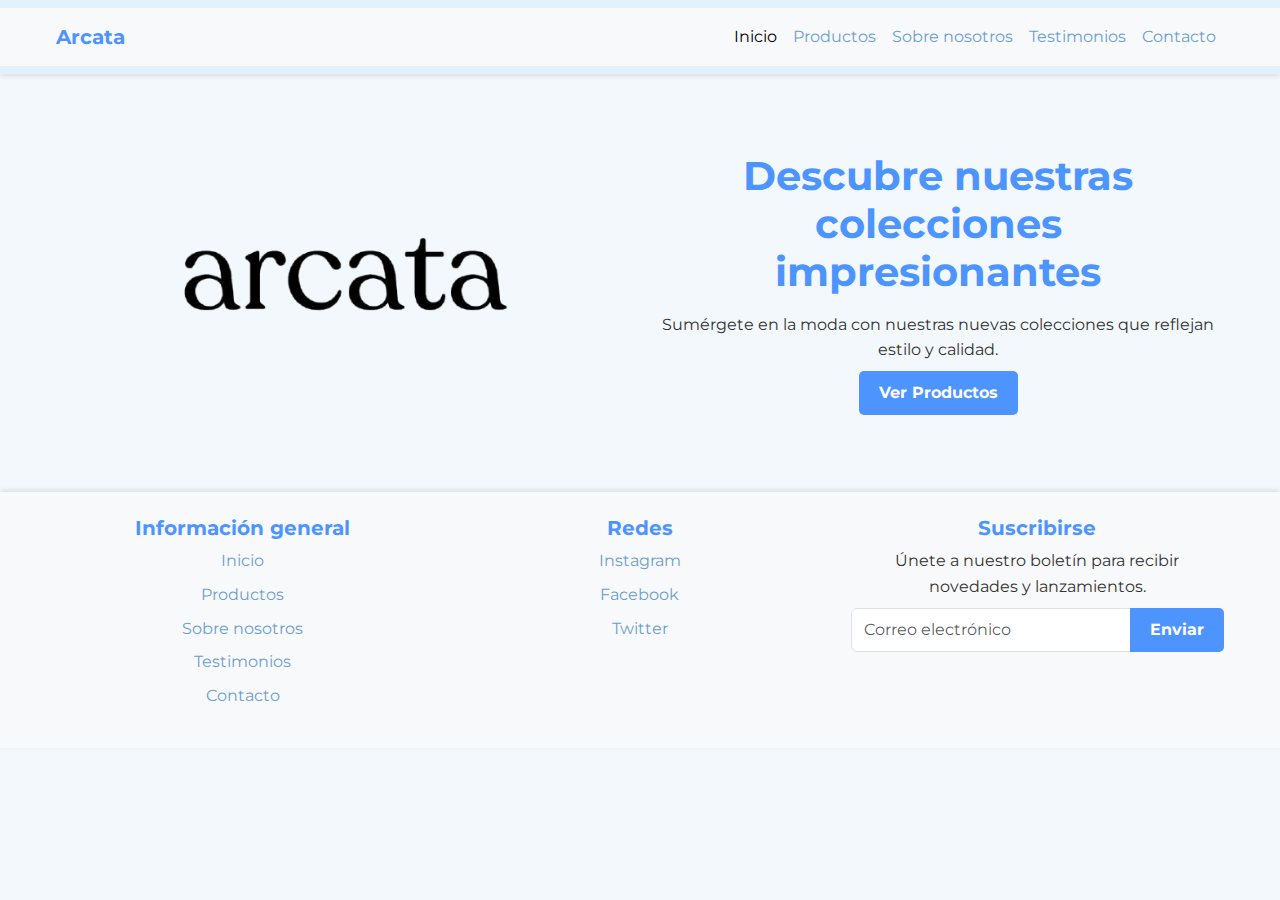
==== index.html @ 461752b9 "Primera version" ====
<!DOCTYPE html>
<html lang="es">
<head>
    <meta charset="UTF-8">
    <meta name="viewport" content="width=device-width, initial-scale=1.0">
    <title>Arcata</title>
    
    <link href="https://fonts.googleapis.com/css2?family=Montserrat:ital,wght@0,100..900;1,100..900&display=swap" rel="stylesheet">
    <link href="https://cdn.jsdelivr.net/npm/bootstrap@5.3.2/dist/css/bootstrap.min.css" rel="stylesheet">
    <link rel="stylesheet" href="./css/style.css">
</head>
<body>
    <header>
        <nav class="navbar navbar-expand-lg navbar-light bg-light">
            <div class="container">
                <a class="navbar-brand" href="#">Arcata</a>
                <button class="navbar-toggler" type="button" data-bs-toggle="collapse" data-bs-target="#navbarNav" aria-controls="navbarNav" aria-expanded="false" aria-label="Toggle navigation">
                    <span class="navbar-toggler-icon"></span>
                </button>
                <div class="collapse navbar-collapse" id="navbarNav">
                    <ul class="navbar-nav ms-auto">
                        <li class="nav-item"><a class="nav-link active" href="./index.html">Inicio</a></li>
                        <li class="nav-item"><a class="nav-link" href="./pages/productos.html">Productos</a></li>
                        <li class="nav-item"><a class="nav-link" href="./pages/sobrenosotros.html">Sobre nosotros</a></li>
                        <li class="nav-item"><a class="nav-link" href="./pages/testimonios.html">Testimonios</a></li>
                        <li class="nav-item"><a class="nav-link" href="./pages/contacto.html">Contacto</a></li>
                    </ul>
                </div>
            </div>
        </nav>
    </header>

    <main>
        <div class="container my-5">
            <div class="row align-items-center">
                <!-- Imagen del logo -->
                <div class="col-md-6 text-center mb-4 mb-md-0">
                    <img src="./img/logoLetras.png" alt="Logo de Arcata" class="img-fluid" style="max-width: 100%; height: auto;">
                </div>
                
                <!-- Texto y botón -->
                <div class="col-md-6 text-center">
                    <h1>Descubre nuestras colecciones impresionantes</h1>
                    <p>Sumérgete en la moda con nuestras nuevas colecciones que reflejan estilo y calidad.</p>
                    <a href="./pages/productos.html" class="btn btn-primary">Ver Productos</a>
                </div>
            </div>
        </div>
    </main>

    <footer class="bg-light py-4">
        <div class="container">
            <div class="row">
                <div class="col-md-4 col-sm-6">
                    <h5>Información general</h5>
                    <ul class="list-unstyled">
                        <li><a href="./index.html">Inicio</a></li>
                        <li><a href="./pages/productos.html">Productos</a></li>
                        <li><a href="./pages/sobrenosotros.html">Sobre nosotros</a></li>
                        <li><a href="./pages/testimonios.html">Testimonios</a></li>
                        <li><a href="./pages/contacto.html">Contacto</a></li>
                    </ul>
                </div>
                <div class="col-md-4 col-sm-6">
                    <h5>Redes</h5>
                    <ul class="list-unstyled">
                        <li><a href="#">Instagram</a></li>
                        <li><a href="#">Facebook</a></li>
                        <li><a href="#">Twitter</a></li>
                    </ul>
                </div>
                
                <div class="col-md-4 col-sm-6">
                    <h5>Suscribirse</h5>
                    <p>Únete a nuestro boletín para recibir novedades y lanzamientos.</p>
                    <form>
                        <div class="input-group">
                            <input type="email" class="form-control" placeholder="Correo electrónico" required>
                            <button class="btn btn-primary" type="submit">Enviar</button>
                        </div>
                    </form>
                </div>
            </div>
        </div>
    </footer>

    <!-- Bootstrap JS -->
    <script src="https://cdn.jsdelivr.net/npm/bootstrap@5.3.2/dist/js/bootstrap.bundle.min.js"></script>
</body>
</html>
---- css/style.css ----
* {
  margin: 0;
  padding: 0;
  box-sizing: border-box;
}

html {
  font-size: 16px;
  scroll-behavior: smooth;
}

body {
  font-family: "Montserrat", Arial, sans-serif;
  background-color: #f2f8fc;
  color: #333;
  line-height: 1.6;
  overflow-x: hidden;
}

img {
  max-width: 100%;
  height: auto;
  display: block;
}

a {
  text-decoration: none;
  color: inherit;
  transition: color 0.3s ease-in-out;
}
a:hover {
  color: rgb(36.2, 123.4741573034, 255);
}

ul {
  list-style: none;
}

button, input, textarea {
  font-family: inherit;
  border: none;
  outline: none;
}

.container {
  max-width: 1200px;
  margin: 0 auto;
  padding: 0 16px;
}

h1, h2, h3, h4, h5, h6 {
  font-weight: bold;
  margin-bottom: 8px;
  color: #4d94ff;
  line-height: 1.2;
}

h1 {
  font-size: 2.5rem;
}

h2 {
  font-size: 2rem;
}

h3 {
  font-size: 1.75rem;
}

h4 {
  font-size: 1.5rem;
}

h5 {
  font-size: 1.25rem;
}

h6 {
  font-size: 1rem;
}

p {
  font-size: 1rem;
  color: #333;
  margin-bottom: 8px;
}

strong {
  font-weight: bold;
  color: rgb(58.7076923077, 119.8615384615, 179.7923076923);
}

small {
  font-size: 0.875rem;
  color: #666666;
}

@media (max-width: 768px) {
  h1 {
    font-size: 2rem;
  }
  h2 {
    font-size: 1.75rem;
  }
  h3 {
    font-size: 1.5rem;
  }
}
@media (max-width: 576px) {
  h1 {
    font-size: 1.75rem;
  }
  h2 {
    font-size: 1.5rem;
  }
  h3 {
    font-size: 1.25rem;
  }
}
header {
  background-color: #e1f2fb;
  padding: 8px 0;
  box-shadow: 0 2px 5px rgba(0, 0, 0, 0.1);
  position: sticky;
  top: 0;
  width: 100%;
  z-index: 1000;
}
header .navbar-brand {
  color: #4d94ff;
  font-weight: bold;
}
header .nav-link {
  color: #6c9ecf;
  transition: color 0.3s ease-in-out;
}
header .nav-link:hover {
  color: #4d94ff;
}

footer {
  background-color: #e1f2fb;
  padding: 24px 0;
  text-align: center;
  box-shadow: 0 -2px 5px rgba(0, 0, 0, 0.1);
}
footer h2 {
  font-size: 1.5rem;
  margin-bottom: 16px;
  color: #4d94ff;
}
footer ul {
  list-style: none;
  padding: 0;
}
footer ul li {
  margin-bottom: 8px;
}
footer ul li a {
  text-decoration: none;
  color: #6c9ecf;
  transition: color 0.3s ease-in-out;
}
footer ul li a:hover {
  color: #4d94ff;
}
footer .footer-social {
  margin-top: 16px;
  display: flex;
  justify-content: center;
  gap: 16px;
}
footer .footer-social a {
  font-size: 1.5rem;
  color: #6c9ecf;
  transition: color 0.3s ease-in-out;
}
footer .footer-social a:hover {
  color: #4d94ff;
}

main {
  text-align: center;
  padding: 16px;
}
main .imagen-fondo {
  display: flex;
  justify-content: center;
  align-items: center;
  flex-direction: row;
  width: 100%;
  overflow: hidden;
}
main .imagen-fondo img {
  max-width: 100%;
  height: auto;
  display: block;
  margin: 0 auto;
}
main .contenedor-texto {
  background-color: rgba(255, 255, 255, 0.8);
  padding: 24px;
  border-radius: 5px;
  max-width: 800px;
  margin: 0 auto;
  box-shadow: 0 2px 5px rgba(0, 0, 0, 0.1);
}
main h1 {
  font-size: 2.5rem;
  color: #4d94ff;
  margin-bottom: 16px;
}
@media (max-width: 1200px) {
  main h1 {
    font-size: 2.2rem;
  }
}
@media (max-width: 768px) {
  main h1 {
    font-size: 1.8rem;
  }
}
@media (max-width: 576px) {
  main h1 {
    font-size: 1.6rem;
  }
}
main .boton-productos {
  background-color: #4d94ff;
  color: white;
  padding: 10px 20px;
  text-decoration: none;
  border-radius: 5px;
  font-weight: bold;
  text-align: center;
  display: inline-block;
  cursor: pointer;
  border: none;
  transition: background-color 0.3s ease-in-out;
}
main .boton-productos:hover {
  background-color: rgb(36.2, 123.4741573034, 255);
}

.btn {
  display: inline-block;
  padding: 8px 16px;
  font-size: 1rem;
  font-weight: bold;
  text-align: center;
  border: none;
  border-radius: 5px;
  cursor: pointer;
  transition: background-color 0.3s ease-in-out;
}

.btn-primary {
  background-color: #4d94ff;
  color: white;
  padding: 10px 20px;
  text-decoration: none;
  border-radius: 5px;
  font-weight: bold;
  text-align: center;
  display: inline-block;
  cursor: pointer;
  border: none;
  transition: background-color 0.3s ease-in-out;
}
.btn-primary:hover {
  background-color: rgb(36.2, 123.4741573034, 255);
}

.btn-secondary {
  background-color: #6c9ecf;
  color: white;
  padding: 10px 20px;
  text-decoration: none;
  border-radius: 5px;
  font-weight: bold;
  text-align: center;
  display: inline-block;
  cursor: pointer;
  border: none;
  transition: background-color 0.3s ease-in-out;
}
.btn-secondary:hover {
  background-color: rgb(69.5538461538, 132.6307692308, 194.4461538462);
}

.btn-outline {
  background-color: transparent;
  border: 2px solid #4d94ff;
  color: #4d94ff;
  transition: background-color 0.3s ease-in-out;
}
.btn-outline:hover {
  background-color: #4d94ff;
  color: white;
}

.card {
  height: 100%;
  display: flex;
  flex-direction: column;
  border-radius: 5px;
  box-shadow: 0 2px 5px rgba(0, 0, 0, 0.1);
  overflow: hidden;
  transition: transform 0.3s ease-in-out, box-shadow 0.3s ease-in-out;
}
.card:hover {
  transform: translateY(-5px);
  box-shadow: 0 4px 10px rgba(0, 0, 0, 0.15);
}

.card-img-top {
  height: 200px;
  object-fit: cover;
  width: 100%;
}

.card-body {
  flex-grow: 1;
  display: flex;
  flex-direction: column;
  justify-content: space-between;
  padding: 16px;
}

.home {
  text-align: center;
  padding: 24px;
}
.home .hero {
  display: flex;
  justify-content: center;
  align-items: center;
  flex-direction: column;
  background-color: #e1f2fb;
  padding: 24px;
  border-radius: 5px;
  box-shadow: 0 2px 5px rgba(0, 0, 0, 0.1);
}
.home .hero h1 {
  font-size: 2.5rem;
  color: #4d94ff;
  margin-bottom: 16px;
}
@media (max-width: 768px) {
  .home .hero h1 {
    font-size: 2rem;
  }
}
.home .hero p {
  font-size: 1.2rem;
  color: #333;
  margin-bottom: 16px;
}
.home .hero .btn {
  background-color: #4d94ff;
  color: white;
  padding: 10px 20px;
  text-decoration: none;
  border-radius: 5px;
  font-weight: bold;
  text-align: center;
  display: inline-block;
  cursor: pointer;
  border: none;
  transition: background-color 0.3s ease-in-out;
}
.home .hero .btn:hover {
  background-color: rgb(36.2, 123.4741573034, 255);
}

.productos {
  padding: 24px 0;
}
.productos .lista-productos {
  display: grid;
  grid-template-columns: repeat(auto-fit, minmax(250px, 1fr));
  gap: 16px;
  justify-content: center;
}
.productos .producto {
  background-color: #e1f2fb;
  padding: 16px;
  border-radius: 5px;
  box-shadow: 0 2px 5px rgba(0, 0, 0, 0.1);
  text-align: center;
  transition: transform 0.3s ease-in-out;
}
.productos .producto:hover {
  transform: translateY(-5px);
  box-shadow: 0 4px 10px rgba(0, 0, 0, 0.15);
}
.productos .producto img {
  width: 100%;
  height: 200px;
  object-fit: cover;
  border-radius: 5px;
}
.productos .producto h3 {
  font-size: 1.5rem;
  color: #4d94ff;
  margin-top: 8px;
}
.productos .producto p {
  font-size: 1rem;
  color: #333;
  margin-bottom: 8px;
}
.productos .producto .btn {
  background-color: #4d94ff;
  color: white;
  padding: 10px 20px;
  text-decoration: none;
  border-radius: 5px;
  font-weight: bold;
  text-align: center;
  display: inline-block;
  cursor: pointer;
  border: none;
  transition: background-color 0.3s ease-in-out;
}
.productos .producto .btn:hover {
  background-color: rgb(36.2, 123.4741573034, 255);
}

.testimonios {
  padding: 24px 0;
}
.testimonios h1 {
  text-align: center;
  font-size: 2.5rem;
  color: #4d94ff;
  margin-bottom: 16px;
}
@media (max-width: 768px) {
  .testimonios h1 {
    font-size: 2rem;
  }
}
.testimonios .carousel {
  max-width: 800px;
  margin: 0 auto;
  box-shadow: 0 2px 5px rgba(0, 0, 0, 0.1);
  border-radius: 5px;
  overflow: hidden;
}
.testimonios .carousel .carousel-item img {
  width: 100%;
  height: 300px;
  object-fit: cover;
  border-radius: 5px;
}

.contacto {
  padding: 24px 0;
  text-align: center;
}
.contacto h1 {
  font-size: 2.5rem;
  color: #4d94ff;
  margin-bottom: 16px;
}
@media (max-width: 768px) {
  .contacto h1 {
    font-size: 2rem;
  }
}
.contacto .formulario {
  max-width: 600px;
  margin: 0 auto;
  background-color: rgba(255, 255, 255, 0.9);
  padding: 16px;
  border-radius: 5px;
  box-shadow: 0 2px 5px rgba(0, 0, 0, 0.1);
}
.contacto .formulario label {
  font-size: 1rem;
  font-weight: bold;
  color: #333;
  display: block;
  margin-bottom: 8px;
}
.contacto .formulario input,
.contacto .formulario textarea {
  width: 100%;
  padding: 8px;
  border: 1px solid rgba(0, 0, 0, 0.1);
  border-radius: 5px;
  font-size: 1rem;
  color: #333;
  background-color: #fff;
  transition: border-color 0.3s ease-in-out;
}
.contacto .formulario input:focus,
.contacto .formulario textarea:focus {
  border-color: #4d94ff;
  outline: none;
}
.contacto .formulario textarea {
  resize: vertical;
  min-height: 120px;
}
.contacto .formulario .btn-enviar {
  margin-top: 16px;
  background-color: #4d94ff;
  color: white;
  padding: 10px 20px;
  text-decoration: none;
  border-radius: 5px;
  font-weight: bold;
  text-align: center;
  display: inline-block;
  cursor: pointer;
  border: none;
  transition: background-color 0.3s ease-in-out;
  width: 100%;
}
.contacto .formulario .btn-enviar:hover {
  background-color: rgb(36.2, 123.4741573034, 255);
}
.contacto .mensaje-confirmacion {
  margin-top: 16px;
  font-size: 1rem;
  color: rgb(58.7076923077, 119.8615384615, 179.7923076923);
  display: none;
}

.sobre-nosotros {
  text-align: center;
  padding: 24px;
}
.sobre-nosotros .contenido {
  max-width: 800px;
  margin: 0 auto;
  background-color: rgba(255, 255, 255, 0.9);
  padding: 16px;
  border-radius: 5px;
  box-shadow: 0 2px 5px rgba(0, 0, 0, 0.1);
}
.sobre-nosotros h1 {
  font-size: 2.5rem;
  color: #4d94ff;
  margin-bottom: 16px;
}
@media (max-width: 768px) {
  .sobre-nosotros h1 {
    font-size: 2rem;
  }
}
.sobre-nosotros p {
  font-size: 1.2rem;
  color: #333;
  margin-bottom: 8px;
}

/*# sourceMappingURL=style.css.map */
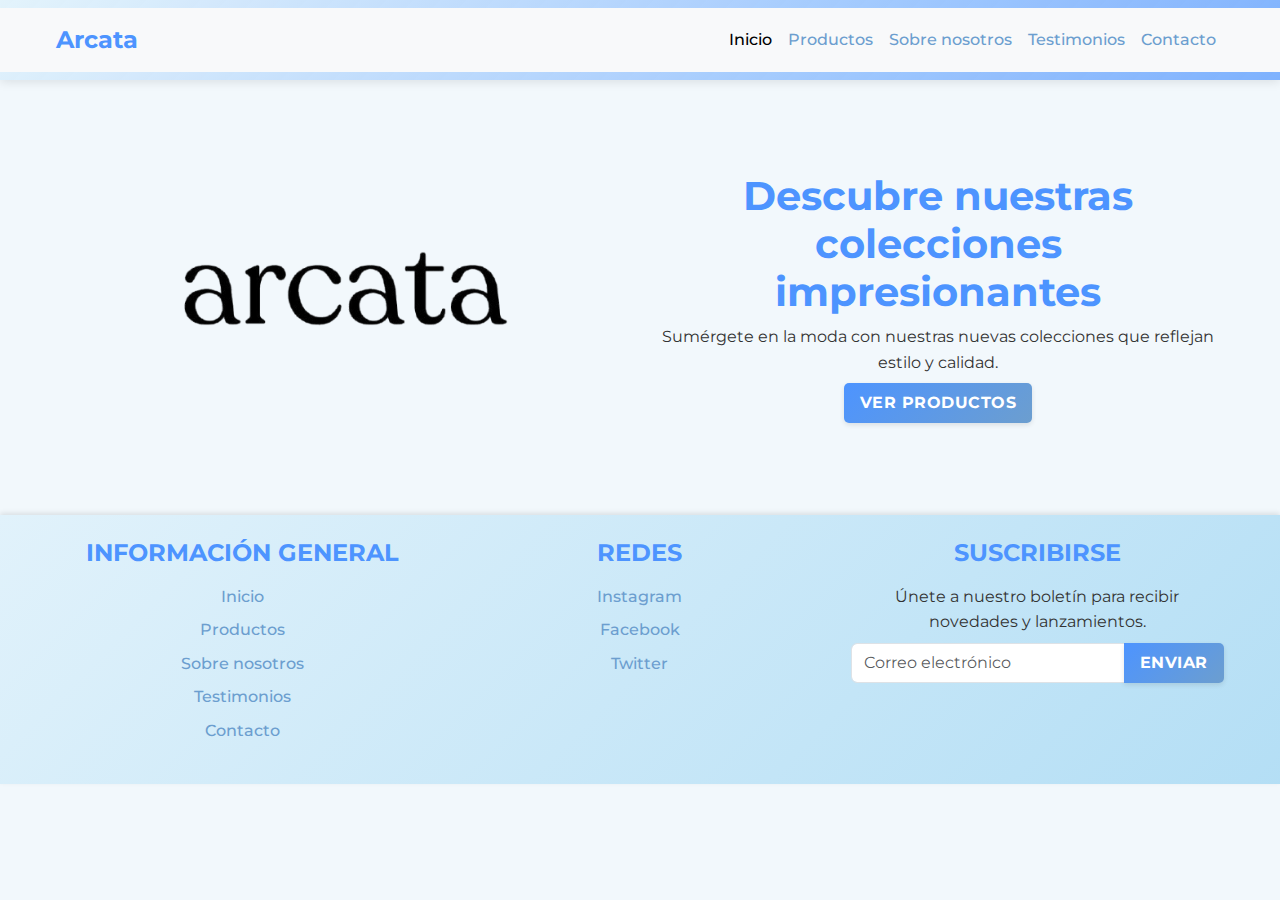
==== commit cf357de9: "Correcciones Entrega anterior" ====
--- a/index.html
+++ b/index.html
@@ -1,27 +1,32 @@
 <!DOCTYPE html>
 <html lang="es">
+
 <head>
     <meta charset="UTF-8">
     <meta name="viewport" content="width=device-width, initial-scale=1.0">
     <title>Arcata</title>
-    
-    <link href="https://fonts.googleapis.com/css2?family=Montserrat:ital,wght@0,100..900;1,100..900&display=swap" rel="stylesheet">
+
+    <link href="https://fonts.googleapis.com/css2?family=Montserrat:ital,wght@0,100..900;1,100..900&display=swap"
+        rel="stylesheet">
     <link href="https://cdn.jsdelivr.net/npm/bootstrap@5.3.2/dist/css/bootstrap.min.css" rel="stylesheet">
     <link rel="stylesheet" href="./css/style.css">
 </head>
+
 <body>
     <header>
         <nav class="navbar navbar-expand-lg navbar-light bg-light">
             <div class="container">
                 <a class="navbar-brand" href="#">Arcata</a>
-                <button class="navbar-toggler" type="button" data-bs-toggle="collapse" data-bs-target="#navbarNav" aria-controls="navbarNav" aria-expanded="false" aria-label="Toggle navigation">
+                <button class="navbar-toggler" type="button" data-bs-toggle="collapse" data-bs-target="#navbarNav"
+                    aria-controls="navbarNav" aria-expanded="false" aria-label="Toggle navigation">
                     <span class="navbar-toggler-icon"></span>
                 </button>
                 <div class="collapse navbar-collapse" id="navbarNav">
                     <ul class="navbar-nav ms-auto">
                         <li class="nav-item"><a class="nav-link active" href="./index.html">Inicio</a></li>
                         <li class="nav-item"><a class="nav-link" href="./pages/productos.html">Productos</a></li>
-                        <li class="nav-item"><a class="nav-link" href="./pages/sobrenosotros.html">Sobre nosotros</a></li>
+                        <li class="nav-item"><a class="nav-link" href="./pages/sobrenosotros.html">Sobre nosotros</a>
+                        </li>
                         <li class="nav-item"><a class="nav-link" href="./pages/testimonios.html">Testimonios</a></li>
                         <li class="nav-item"><a class="nav-link" href="./pages/contacto.html">Contacto</a></li>
                     </ul>
@@ -35,9 +40,10 @@
             <div class="row align-items-center">
                 <!-- Imagen del logo -->
                 <div class="col-md-6 text-center mb-4 mb-md-0">
-                    <img src="./img/logoLetras.png" alt="Logo de Arcata" class="img-fluid" style="max-width: 100%; height: auto;">
+                    <img src="./img/logoLetras.png" alt="Logo de Arcata" class="img-fluid"
+                        style="max-width: 100%; height: auto;">
                 </div>
-                
+
                 <!-- Texto y botón -->
                 <div class="col-md-6 text-center">
                     <h1>Descubre nuestras colecciones impresionantes</h1>
@@ -52,7 +58,7 @@
         <div class="container">
             <div class="row">
                 <div class="col-md-4 col-sm-6">
-                    <h5>Información general</h5>
+                    <h2>Información general</h2>
                     <ul class="list-unstyled">
                         <li><a href="./index.html">Inicio</a></li>
                         <li><a href="./pages/productos.html">Productos</a></li>
@@ -62,16 +68,16 @@
                     </ul>
                 </div>
                 <div class="col-md-4 col-sm-6">
-                    <h5>Redes</h5>
+                    <h2>Redes</h2>
                     <ul class="list-unstyled">
                         <li><a href="#">Instagram</a></li>
                         <li><a href="#">Facebook</a></li>
                         <li><a href="#">Twitter</a></li>
                     </ul>
                 </div>
-                
+
                 <div class="col-md-4 col-sm-6">
-                    <h5>Suscribirse</h5>
+                    <h2>Suscribirse</h2>
                     <p>Únete a nuestro boletín para recibir novedades y lanzamientos.</p>
                     <form>
                         <div class="input-group">
@@ -87,4 +93,5 @@
     <!-- Bootstrap JS -->
     <script src="https://cdn.jsdelivr.net/npm/bootstrap@5.3.2/dist/js/bootstrap.bundle.min.js"></script>
 </body>
-</html>
+
+</html>--- a/css/style.css
+++ b/css/style.css
@@ -118,36 +118,84 @@
   }
 }
 header {
-  background-color: #e1f2fb;
+  background: linear-gradient(135deg, rgba(225, 242, 251, 0.9), rgba(77, 148, 255, 0.7));
   padding: 8px 0;
-  box-shadow: 0 2px 5px rgba(0, 0, 0, 0.1);
+  box-shadow: 0 2px 10px rgba(0, 0, 0, 0.1);
   position: sticky;
   top: 0;
   width: 100%;
   z-index: 1000;
+  backdrop-filter: blur(10px);
+  transition: background 0.3s ease-in-out;
+}
+header .navbar {
+  padding: 8px 0;
 }
 header .navbar-brand {
   color: #4d94ff;
   font-weight: bold;
+  font-size: 1.5rem;
+  transition: all 0.3s ease-in-out;
+}
+header .navbar-brand:hover {
+  color: rgb(58.7076923077, 119.8615384615, 179.7923076923);
 }
 header .nav-link {
   color: #6c9ecf;
-  transition: color 0.3s ease-in-out;
+  font-weight: 500;
+  padding: 10px 15px;
+  transition: color 0.3s, transform 0.2s;
 }
 header .nav-link:hover {
   color: #4d94ff;
+  transform: scale(1.1);
+}
+header .navbar-toggler {
+  border: none;
+  background: none;
+  outline: none;
+}
+header .navbar-toggler .navbar-toggler-icon {
+  filter: brightness(0) saturate(100%) invert(24%) sepia(45%) saturate(616%) hue-rotate(180deg) brightness(93%) contrast(85%);
+  transition: transform 0.3s ease-in-out;
+}
+header .navbar-toggler:hover .navbar-toggler-icon {
+  transform: rotate(90deg);
 }
 
 footer {
-  background-color: #e1f2fb;
+  background: linear-gradient(135deg, #e1f2fb, rgb(180, 222.5, 245));
   padding: 24px 0;
   text-align: center;
   box-shadow: 0 -2px 5px rgba(0, 0, 0, 0.1);
+  color: #333;
+}
+footer .footer-container {
+  display: flex;
+  flex-wrap: wrap;
+  justify-content: space-between;
+  align-items: flex-start;
+  max-width: 1200px;
+  margin: 0 auto;
+  padding: 0 16px;
+}
+@media (max-width: 992px) {
+  footer .footer-container {
+    flex-direction: column;
+    align-items: center;
+    text-align: center;
+  }
+}
+footer .footer-section {
+  flex: 1;
+  min-width: 250px;
+  margin-bottom: 16px;
 }
 footer h2 {
   font-size: 1.5rem;
   margin-bottom: 16px;
   color: #4d94ff;
+  text-transform: uppercase;
 }
 footer ul {
   list-style: none;
@@ -159,37 +207,69 @@
 footer ul li a {
   text-decoration: none;
   color: #6c9ecf;
+  font-weight: 500;
   transition: color 0.3s ease-in-out;
 }
 footer ul li a:hover {
   color: #4d94ff;
 }
+footer .footer-divider {
+  width: 80%;
+  height: 1px;
+  background: rgba(77, 148, 255, 0.3);
+  margin: 24px auto;
+}
 footer .footer-social {
-  margin-top: 16px;
   display: flex;
   justify-content: center;
   gap: 16px;
+  margin-top: 16px;
 }
 footer .footer-social a {
+  display: flex;
+  align-items: center;
+  justify-content: center;
+  width: 40px;
+  height: 40px;
+  border-radius: 50%;
+  background-color: rgba(108, 158, 207, 0.2);
   font-size: 1.5rem;
   color: #6c9ecf;
-  transition: color 0.3s ease-in-out;
+  transition: background 0.3s ease-in-out, transform 0.2s ease-in-out;
 }
 footer .footer-social a:hover {
-  color: #4d94ff;
+  background: #4d94ff;
+  color: white;
+  transform: scale(1.1);
+}
+footer .footer-bottom {
+  margin-top: 24px;
+  font-size: 0.9rem;
+  color: black;
 }
 
 main {
   text-align: center;
-  padding: 16px;
+  padding: 24px;
 }
 main .imagen-fondo {
+  position: relative;
+  width: 100%;
+  height: 60vh;
   display: flex;
+  align-items: center;
   justify-content: center;
-  align-items: center;
-  flex-direction: row;
+  overflow: hidden;
+  background: url("../img/hero-background.jpg") center/cover no-repeat;
+}
+main .imagen-fondo::before {
+  content: "";
+  position: absolute;
+  top: 0;
+  left: 0;
   width: 100%;
-  overflow: hidden;
+  height: 100%;
+  background: rgba(0, 0, 0, 0.3);
 }
 main .imagen-fondo img {
   max-width: 100%;
@@ -198,32 +278,42 @@
   margin: 0 auto;
 }
 main .contenedor-texto {
-  background-color: rgba(255, 255, 255, 0.8);
+  position: relative;
+  background-color: rgba(255, 255, 255, 0.9);
   padding: 24px;
   border-radius: 5px;
   max-width: 800px;
   margin: 0 auto;
-  box-shadow: 0 2px 5px rgba(0, 0, 0, 0.1);
-}
-main h1 {
+  box-shadow: 0 4px 10px rgba(0, 0, 0, 0.15);
+  animation: fadeIn 1s ease-in-out;
+}
+main .contenedor-texto h1 {
   font-size: 2.5rem;
   color: #4d94ff;
   margin-bottom: 16px;
+  font-weight: bold;
+  text-transform: uppercase;
+  letter-spacing: 1px;
 }
 @media (max-width: 1200px) {
-  main h1 {
+  main .contenedor-texto h1 {
     font-size: 2.2rem;
   }
 }
 @media (max-width: 768px) {
-  main h1 {
+  main .contenedor-texto h1 {
     font-size: 1.8rem;
   }
 }
 @media (max-width: 576px) {
-  main h1 {
+  main .contenedor-texto h1 {
     font-size: 1.6rem;
   }
+}
+main .contenedor-texto p {
+  font-size: 1.2rem;
+  color: #333;
+  line-height: 1.6;
 }
 main .boton-productos {
   background-color: #4d94ff;
@@ -237,11 +327,28 @@
   cursor: pointer;
   border: none;
   transition: background-color 0.3s ease-in-out;
+  font-size: 1.1rem;
+  padding: 12px 24px;
+  border-radius: 5px;
+  transition: transform 0.2s ease-in-out;
 }
 main .boton-productos:hover {
   background-color: rgb(36.2, 123.4741573034, 255);
 }
-
+main .boton-productos:hover {
+  transform: scale(1.05);
+}
+
+@keyframes fadeIn {
+  from {
+    opacity: 0;
+    transform: translateY(-20px);
+  }
+  to {
+    opacity: 1;
+    transform: translateY(0);
+  }
+}
 .btn {
   display: inline-block;
   padding: 8px 16px;
@@ -251,11 +358,33 @@
   border: none;
   border-radius: 5px;
   cursor: pointer;
+  transition: background-color 0.3s ease-in-out, transform 0.2s ease-in-out;
+  text-transform: uppercase;
+  letter-spacing: 0.5px;
+}
+.btn:hover {
+  transform: scale(1.05);
+}
+.btn:active {
+  transform: scale(0.98);
+}
+.btn:focus {
+  outline: 2px solid rgba(77, 148, 255, 0.5);
+}
+
+.btn-primary {
+  background: linear-gradient(135deg, #4d94ff, #6c9ecf);
+  color: white;
+  box-shadow: 0 2px 5px rgba(0, 0, 0, 0.1);
   transition: background-color 0.3s ease-in-out;
 }
-
-.btn-primary {
-  background-color: #4d94ff;
+.btn-primary:hover {
+  background: linear-gradient(135deg, rgb(36.2, 123.4741573034, 255), rgb(69.5538461538, 132.6307692308, 194.4461538462));
+  box-shadow: 0 4px 10px rgba(0, 0, 0, 0.15);
+}
+
+.btn-secondary {
+  background-color: #6c9ecf;
   color: white;
   padding: 10px 20px;
   text-decoration: none;
@@ -267,12 +396,23 @@
   border: none;
   transition: background-color 0.3s ease-in-out;
 }
-.btn-primary:hover {
-  background-color: rgb(36.2, 123.4741573034, 255);
-}
-
-.btn-secondary {
-  background-color: #6c9ecf;
+.btn-secondary:hover {
+  background-color: rgb(69.5538461538, 132.6307692308, 194.4461538462);
+}
+
+.btn-outline {
+  background-color: transparent;
+  border: 2px solid #4d94ff;
+  color: #4d94ff;
+  transition: background-color 0.3s ease-in-out;
+}
+.btn-outline:hover {
+  background-color: #4d94ff;
+  color: white;
+}
+
+.btn-shadow {
+  background-color: #4d94ff;
   color: white;
   padding: 10px 20px;
   text-decoration: none;
@@ -283,20 +423,25 @@
   cursor: pointer;
   border: none;
   transition: background-color 0.3s ease-in-out;
-}
-.btn-secondary:hover {
-  background-color: rgb(69.5538461538, 132.6307692308, 194.4461538462);
-}
-
-.btn-outline {
-  background-color: transparent;
-  border: 2px solid #4d94ff;
-  color: #4d94ff;
-  transition: background-color 0.3s ease-in-out;
-}
-.btn-outline:hover {
-  background-color: #4d94ff;
-  color: white;
+  box-shadow: 0 2px 5px rgba(0, 0, 0, 0.1);
+}
+.btn-shadow:hover {
+  background-color: rgb(36.2, 123.4741573034, 255);
+}
+.btn-shadow:hover {
+  box-shadow: 0 4px 10px rgba(0, 0, 0, 0.15);
+}
+
+.btn-disabled {
+  background-color: #ced4da;
+  color: #6c757d;
+  cursor: not-allowed;
+  opacity: 0.7;
+}
+.btn-disabled:hover {
+  background-color: #ced4da;
+  box-shadow: none;
+  transform: none;
 }
 
 .card {
@@ -307,16 +452,35 @@
   box-shadow: 0 2px 5px rgba(0, 0, 0, 0.1);
   overflow: hidden;
   transition: transform 0.3s ease-in-out, box-shadow 0.3s ease-in-out;
+  background: white;
+  position: relative;
 }
 .card:hover {
-  transform: translateY(-5px);
-  box-shadow: 0 4px 10px rgba(0, 0, 0, 0.15);
+  transform: translateY(-8px);
+  box-shadow: 0 8px 15px rgba(77, 148, 255, 0.2);
+}
+.card:hover .card-img-top::after {
+  opacity: 0.2;
 }
 
 .card-img-top {
   height: 200px;
   object-fit: cover;
   width: 100%;
+  border-top-left-radius: 5px;
+  border-top-right-radius: 5px;
+  position: relative;
+}
+.card-img-top::after {
+  content: "";
+  position: absolute;
+  top: 0;
+  left: 0;
+  width: 100%;
+  height: 100%;
+  background: rgba(0, 0, 0, 0.3);
+  opacity: 0;
+  transition: opacity 0.3s ease-in-out;
 }
 
 .card-body {
@@ -325,8 +489,27 @@
   flex-direction: column;
   justify-content: space-between;
   padding: 16px;
-}
-
+  text-align: center;
+}
+.card-body h2 {
+  font-size: 1.4rem;
+  color: #4d94ff;
+  font-weight: bold;
+}
+.card-body p {
+  color: #333;
+  font-size: 1rem;
+  line-height: 1.5;
+}
+.card-body .btn {
+  margin-top: auto;
+}
+
+@media (max-width: 768px) {
+  .card {
+    margin-bottom: 24px;
+  }
+}
 .home {
   text-align: center;
   padding: 24px;
@@ -336,15 +519,20 @@
   justify-content: center;
   align-items: center;
   flex-direction: column;
-  background-color: #e1f2fb;
-  padding: 24px;
-  border-radius: 5px;
-  box-shadow: 0 2px 5px rgba(0, 0, 0, 0.1);
+  position: relative;
+  background: linear-gradient(rgba(77, 148, 255, 0.8), rgba(108, 158, 207, 0.7)), url("../img/hero-background.jpg") center/cover no-repeat;
+  padding: 48px;
+  border-radius: 5px;
+  box-shadow: 0 4px 10px rgba(0, 0, 0, 0.15);
+  color: white;
+  animation: fadeIn 1s ease-in-out;
 }
 .home .hero h1 {
-  font-size: 2.5rem;
-  color: #4d94ff;
+  font-size: 3rem;
+  font-weight: bold;
+  text-transform: uppercase;
   margin-bottom: 16px;
+  letter-spacing: 1px;
 }
 @media (max-width: 768px) {
   .home .hero h1 {
@@ -352,12 +540,13 @@
   }
 }
 .home .hero p {
-  font-size: 1.2rem;
-  color: #333;
-  margin-bottom: 16px;
+  font-size: 1.4rem;
+  max-width: 700px;
+  margin: 0 auto 16px;
+  line-height: 1.6;
 }
 .home .hero .btn {
-  background-color: #4d94ff;
+  background-color: white;
   color: white;
   padding: 10px 20px;
   text-decoration: none;
@@ -368,47 +557,90 @@
   cursor: pointer;
   border: none;
   transition: background-color 0.3s ease-in-out;
+  color: #4d94ff;
+  font-size: 1.2rem;
+  padding: 14px 28px;
+  border-radius: 10px;
+  transition: transform 0.3s ease-in-out;
 }
 .home .hero .btn:hover {
-  background-color: rgb(36.2, 123.4741573034, 255);
-}
-
+  background-color: rgba(77, 148, 255, 0.9);
+}
+.home .hero .btn:hover {
+  transform: scale(1.1);
+  background-color: rgba(108, 158, 207, 0.9);
+  color: white;
+}
+
+@keyframes fadeIn {
+  from {
+    opacity: 0;
+    transform: translateY(-20px);
+  }
+  to {
+    opacity: 1;
+    transform: translateY(0);
+  }
+}
+@media (max-width: 768px) {
+  .home {
+    padding: 16px;
+  }
+  .home .hero {
+    padding: 24px;
+  }
+  .home .hero h1 {
+    font-size: 2rem;
+  }
+  .home .hero p {
+    font-size: 1.2rem;
+  }
+}
 .productos {
   padding: 24px 0;
 }
 .productos .lista-productos {
   display: grid;
-  grid-template-columns: repeat(auto-fit, minmax(250px, 1fr));
-  gap: 16px;
+  grid-template-columns: repeat(auto-fit, minmax(280px, 1fr));
+  gap: 24px;
   justify-content: center;
 }
 .productos .producto {
-  background-color: #e1f2fb;
+  background-color: rgba(225, 242, 251, 0.9);
   padding: 16px;
-  border-radius: 5px;
+  border-radius: 10px;
   box-shadow: 0 2px 5px rgba(0, 0, 0, 0.1);
   text-align: center;
-  transition: transform 0.3s ease-in-out;
+  transition: transform 0.3s ease-in-out, box-shadow 0.3s ease-in-out;
+  position: relative;
+  overflow: hidden;
 }
 .productos .producto:hover {
-  transform: translateY(-5px);
-  box-shadow: 0 4px 10px rgba(0, 0, 0, 0.15);
+  transform: translateY(-8px);
+  box-shadow: 0 8px 15px rgba(77, 148, 255, 0.2);
 }
 .productos .producto img {
   width: 100%;
-  height: 200px;
+  height: 220px;
   object-fit: cover;
-  border-radius: 5px;
+  border-radius: 10px;
+  transition: transform 0.3s ease-in-out, filter 0.3s ease-in-out;
+}
+.productos .producto img:hover {
+  transform: scale(1.05);
+  filter: brightness(0.9);
 }
 .productos .producto h3 {
-  font-size: 1.5rem;
+  font-size: 1.6rem;
   color: #4d94ff;
   margin-top: 8px;
+  font-weight: bold;
 }
 .productos .producto p {
-  font-size: 1rem;
+  font-size: 1.1rem;
   color: #333;
   margin-bottom: 8px;
+  line-height: 1.5;
 }
 .productos .producto .btn {
   background-color: #4d94ff;
@@ -422,18 +654,40 @@
   cursor: pointer;
   border: none;
   transition: background-color 0.3s ease-in-out;
+  font-size: 1.1rem;
+  padding: 12px 24px;
+  border-radius: 10px;
+  transition: transform 0.2s ease-in-out;
 }
 .productos .producto .btn:hover {
   background-color: rgb(36.2, 123.4741573034, 255);
 }
-
+.productos .producto .btn:hover {
+  transform: scale(1.1);
+}
+
+@media (max-width: 768px) {
+  .productos {
+    padding: 16px;
+  }
+  .productos .lista-productos {
+    grid-template-columns: repeat(auto-fit, minmax(220px, 1fr));
+    gap: 16px;
+  }
+  .productos .producto {
+    padding: 8px;
+  }
+}
 .testimonios {
   padding: 24px 0;
+  text-align: center;
 }
 .testimonios h1 {
-  text-align: center;
-  font-size: 2.5rem;
-  color: #4d94ff;
+  font-size: 2.8rem;
+  font-weight: bold;
+  color: #4d94ff;
+  text-transform: uppercase;
+  letter-spacing: 1px;
   margin-bottom: 16px;
 }
 @media (max-width: 768px) {
@@ -442,26 +696,64 @@
   }
 }
 .testimonios .carousel {
-  max-width: 800px;
+  max-width: 850px;
   margin: 0 auto;
-  box-shadow: 0 2px 5px rgba(0, 0, 0, 0.1);
-  border-radius: 5px;
+  box-shadow: 0 4px 10px rgba(0, 0, 0, 0.15);
+  border-radius: 10px;
   overflow: hidden;
+  position: relative;
+}
+.testimonios .carousel .carousel-inner {
+  border-radius: 10px;
+}
+.testimonios .carousel .carousel-item {
+  transition: transform 0.5s ease-in-out;
 }
 .testimonios .carousel .carousel-item img {
   width: 100%;
-  height: 300px;
+  height: 320px;
   object-fit: cover;
-  border-radius: 5px;
-}
-
+  border-radius: 10px;
+  transition: transform 0.3s ease-in-out, filter 0.3s ease-in-out;
+  filter: brightness(0.9);
+}
+.testimonios .carousel .carousel-item img:hover {
+  transform: scale(1.05);
+  filter: brightness(1);
+}
+.testimonios .carousel .carousel-control-prev,
+.testimonios .carousel .carousel-control-next {
+  filter: invert(1);
+  transition: transform 0.3s ease-in-out;
+}
+.testimonios .carousel .carousel-control-prev:hover,
+.testimonios .carousel .carousel-control-next:hover {
+  transform: scale(1.1);
+}
+
+@media (max-width: 768px) {
+  .testimonios {
+    padding: 16px;
+  }
+  .testimonios h1 {
+    font-size: 2rem;
+  }
+  .testimonios .carousel {
+    max-width: 100%;
+  }
+  .testimonios .carousel .carousel-item img {
+    height: 250px;
+  }
+}
 .contacto {
   padding: 24px 0;
   text-align: center;
 }
 .contacto h1 {
-  font-size: 2.5rem;
-  color: #4d94ff;
+  font-size: 2.8rem;
+  color: #4d94ff;
+  text-transform: uppercase;
+  letter-spacing: 1px;
   margin-bottom: 16px;
 }
 @media (max-width: 768px) {
@@ -472,13 +764,14 @@
 .contacto .formulario {
   max-width: 600px;
   margin: 0 auto;
-  background-color: rgba(255, 255, 255, 0.9);
-  padding: 16px;
-  border-radius: 5px;
-  box-shadow: 0 2px 5px rgba(0, 0, 0, 0.1);
+  background: linear-gradient(135deg, rgba(77, 148, 255, 0.15), rgba(108, 158, 207, 0.15));
+  padding: 24px;
+  border-radius: 10px;
+  box-shadow: 0 4px 10px rgba(0, 0, 0, 0.15);
+  backdrop-filter: blur(5px);
 }
 .contacto .formulario label {
-  font-size: 1rem;
+  font-size: 1.1rem;
   font-weight: bold;
   color: #333;
   display: block;
@@ -487,22 +780,25 @@
 .contacto .formulario input,
 .contacto .formulario textarea {
   width: 100%;
-  padding: 8px;
-  border: 1px solid rgba(0, 0, 0, 0.1);
+  padding: 16px;
+  border: 1px solid rgba(0, 0, 0, 0.5);
   border-radius: 5px;
   font-size: 1rem;
   color: #333;
-  background-color: #fff;
-  transition: border-color 0.3s ease-in-out;
+  background-color: rgba(255, 255, 255, 0.85);
+  transition: all 0.3s ease-in-out;
+  box-shadow: none;
 }
 .contacto .formulario input:focus,
 .contacto .formulario textarea:focus {
   border-color: #4d94ff;
   outline: none;
+  box-shadow: 0 4px 10px rgba(77, 148, 255, 0.2);
+  background-color: white;
 }
 .contacto .formulario textarea {
   resize: vertical;
-  min-height: 120px;
+  min-height: 150px;
 }
 .contacto .formulario .btn-enviar {
   margin-top: 16px;
@@ -518,33 +814,87 @@
   border: none;
   transition: background-color 0.3s ease-in-out;
   width: 100%;
+  font-size: 1.1rem;
+  padding: 12px 24px;
+  border-radius: 10px;
+  transition: transform 0.3s ease-in-out;
 }
 .contacto .formulario .btn-enviar:hover {
   background-color: rgb(36.2, 123.4741573034, 255);
 }
+.contacto .formulario .btn-enviar:hover {
+  transform: scale(1.05);
+  box-shadow: 0 6px 12px rgba(77, 148, 255, 0.3);
+}
 .contacto .mensaje-confirmacion {
   margin-top: 16px;
-  font-size: 1rem;
+  font-size: 1.1rem;
+  font-weight: bold;
   color: rgb(58.7076923077, 119.8615384615, 179.7923076923);
+  background-color: rgba(108, 158, 207, 0.15);
+  padding: 16px;
+  border-radius: 5px;
+  box-shadow: 0 2px 5px rgba(0, 0, 0, 0.1);
   display: none;
-}
-
+  animation: fadeIn 0.5s ease-in-out;
+}
+.contacto .mensaje-confirmacion.activo {
+  display: block;
+}
+
+@keyframes fadeIn {
+  from {
+    opacity: 0;
+    transform: translateY(-10px);
+  }
+  to {
+    opacity: 1;
+    transform: translateY(0);
+  }
+}
+@media (max-width: 768px) {
+  .contacto {
+    padding: 16px;
+  }
+  .contacto h1 {
+    font-size: 2rem;
+  }
+  .contacto .formulario {
+    padding: 16px;
+  }
+}
 .sobre-nosotros {
   text-align: center;
   padding: 24px;
+  position: relative;
+  background: url("../img/about-background.jpg") center/cover no-repeat;
+  backdrop-filter: blur(5px);
 }
 .sobre-nosotros .contenido {
-  max-width: 800px;
+  max-width: 850px;
   margin: 0 auto;
-  background-color: rgba(255, 255, 255, 0.9);
-  padding: 16px;
-  border-radius: 5px;
-  box-shadow: 0 2px 5px rgba(0, 0, 0, 0.1);
+  background: linear-gradient(135deg, rgba(77, 148, 255, 0.1), rgba(108, 158, 207, 0.1));
+  padding: 24px;
+  border-radius: 10px;
+  box-shadow: 0 4px 10px rgba(0, 0, 0, 0.15);
+  animation: fadeIn 1s ease-in-out;
 }
 .sobre-nosotros h1 {
-  font-size: 2.5rem;
-  color: #4d94ff;
+  font-size: 3rem;
+  font-weight: bold;
+  color: #4d94ff;
+  text-transform: uppercase;
+  letter-spacing: 1px;
   margin-bottom: 16px;
+  position: relative;
+}
+.sobre-nosotros h1::after {
+  content: "";
+  display: block;
+  width: 60px;
+  height: 4px;
+  background-color: #4d94ff;
+  margin: 8px auto;
 }
 @media (max-width: 768px) {
   .sobre-nosotros h1 {
@@ -552,9 +902,36 @@
   }
 }
 .sobre-nosotros p {
-  font-size: 1.2rem;
+  font-size: 1.3rem;
   color: #333;
   margin-bottom: 8px;
+  line-height: 1.6;
+  opacity: 0.9;
+}
+@keyframes fadeIn {
+  from {
+    opacity: 0;
+    transform: translateY(-20px);
+  }
+  to {
+    opacity: 1;
+    transform: translateY(0);
+  }
+}
+
+@media (max-width: 768px) {
+  .sobre-nosotros {
+    padding: 16px;
+  }
+  .sobre-nosotros .contenido {
+    padding: 16px;
+  }
+  .sobre-nosotros h1 {
+    font-size: 2rem;
+  }
+  .sobre-nosotros p {
+    font-size: 1.1rem;
+  }
 }
 
 /*# sourceMappingURL=style.css.map */
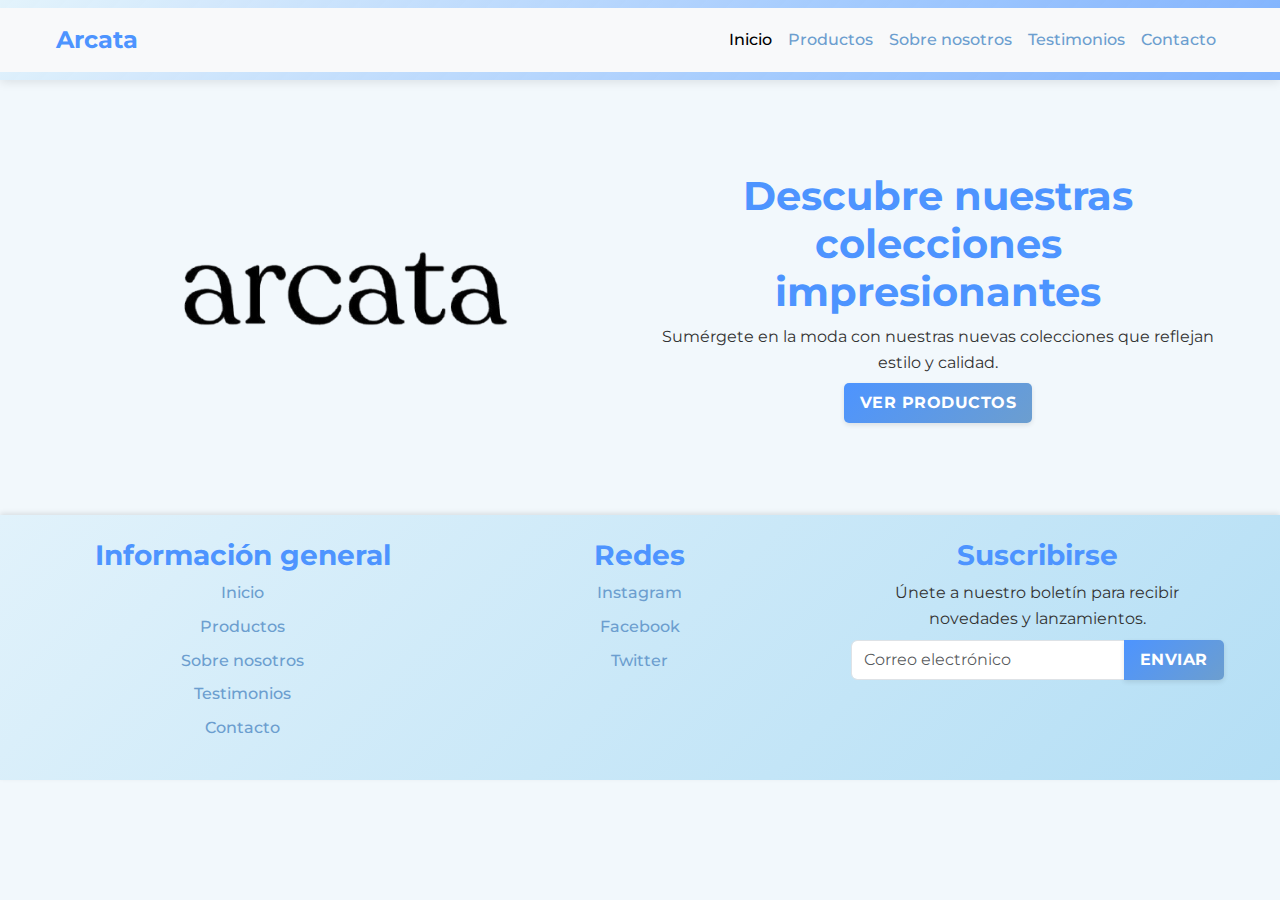
==== commit 833e3e0e: "Mejora de SEO y Correciones Finales" ====
--- a/index.html
+++ b/index.html
@@ -4,7 +4,12 @@
 <head>
     <meta charset="UTF-8">
     <meta name="viewport" content="width=device-width, initial-scale=1.0">
-    <title>Arcata</title>
+    <title>Arcata - Moda y Estilo</title>
+
+    <meta name="description"
+        content="Descubre la moda con Arcata. Ropa y accesorios con estilo y calidad. Compra ahora.">
+    <meta name="keywords" content="moda, ropa, estilo, calidad, accesorios, Arcata">
+    <meta name="author" content="Arcata">
 
     <link href="https://fonts.googleapis.com/css2?family=Montserrat:ital,wght@0,100..900;1,100..900&display=swap"
         rel="stylesheet">
@@ -14,7 +19,7 @@
 
 <body>
     <header>
-        <nav class="navbar navbar-expand-lg navbar-light bg-light">
+        <nav class="navbar navbar-expand-lg navbar-light bg-light" aria-label="Navegación principal">
             <div class="container">
                 <a class="navbar-brand" href="#">Arcata</a>
                 <button class="navbar-toggler" type="button" data-bs-toggle="collapse" data-bs-target="#navbarNav"
@@ -24,11 +29,14 @@
                 <div class="collapse navbar-collapse" id="navbarNav">
                     <ul class="navbar-nav ms-auto">
                         <li class="nav-item"><a class="nav-link active" href="./index.html">Inicio</a></li>
-                        <li class="nav-item"><a class="nav-link" href="./pages/productos.html">Productos</a></li>
-                        <li class="nav-item"><a class="nav-link" href="./pages/sobrenosotros.html">Sobre nosotros</a>
-                        </li>
-                        <li class="nav-item"><a class="nav-link" href="./pages/testimonios.html">Testimonios</a></li>
-                        <li class="nav-item"><a class="nav-link" href="./pages/contacto.html">Contacto</a></li>
+                        <li class="nav-item"><a class="nav-link" href="./pages/productos.html"
+                                aria-label="Ir a productos">Productos</a></li>
+                        <li class="nav-item"><a class="nav-link" href="./pages/sobrenosotros.html"
+                                aria-label="Sobre nosotros">Sobre nosotros</a></li>
+                        <li class="nav-item"><a class="nav-link" href="./pages/testimonios.html"
+                                aria-label="Testimonios">Testimonios</a></li>
+                        <li class="nav-item"><a class="nav-link" href="./pages/contacto.html"
+                                aria-label="Contacto">Contacto</a></li>
                     </ul>
                 </div>
             </div>
@@ -36,14 +44,13 @@
     </header>
 
     <main>
-        <div class="container my-5">
+        <section class="container my-5">
             <div class="row align-items-center">
                 <!-- Imagen del logo -->
                 <div class="col-md-6 text-center mb-4 mb-md-0">
-                    <img src="./img/logoLetras.png" alt="Logo de Arcata" class="img-fluid"
+                    <img src="./img/logoLetras.png" alt="Logo de la marca Arcata" class="img-fluid"
                         style="max-width: 100%; height: auto;">
                 </div>
-
                 <!-- Texto y botón -->
                 <div class="col-md-6 text-center">
                     <h1>Descubre nuestras colecciones impresionantes</h1>
@@ -51,14 +58,14 @@
                     <a href="./pages/productos.html" class="btn btn-primary">Ver Productos</a>
                 </div>
             </div>
-        </div>
+        </section>
     </main>
 
     <footer class="bg-light py-4">
         <div class="container">
             <div class="row">
                 <div class="col-md-4 col-sm-6">
-                    <h2>Información general</h2>
+                    <h3>Información general</h3>
                     <ul class="list-unstyled">
                         <li><a href="./index.html">Inicio</a></li>
                         <li><a href="./pages/productos.html">Productos</a></li>
@@ -67,21 +74,24 @@
                         <li><a href="./pages/contacto.html">Contacto</a></li>
                     </ul>
                 </div>
+
                 <div class="col-md-4 col-sm-6">
-                    <h2>Redes</h2>
+                    <h3>Redes</h3>
                     <ul class="list-unstyled">
-                        <li><a href="#">Instagram</a></li>
-                        <li><a href="#">Facebook</a></li>
-                        <li><a href="#">Twitter</a></li>
+                        <li><a href="#" aria-label="Ir a Instagram">Instagram</a></li>
+                        <li><a href="#" aria-label="Ir a Facebook">Facebook</a></li>
+                        <li><a href="#" aria-label="Ir a Twitter">Twitter</a></li>
                     </ul>
                 </div>
 
+
                 <div class="col-md-4 col-sm-6">
-                    <h2>Suscribirse</h2>
+                    <h3>Suscribirse</h3>
                     <p>Únete a nuestro boletín para recibir novedades y lanzamientos.</p>
                     <form>
                         <div class="input-group">
-                            <input type="email" class="form-control" placeholder="Correo electrónico" required>
+                            <input type="email" class="form-control" placeholder="Correo electrónico" required
+                                aria-label="Correo electrónico para suscripción">
                             <button class="btn btn-primary" type="submit">Enviar</button>
                         </div>
                     </form>
--- a/css/style.css
+++ b/css/style.css
@@ -1,3 +1,4 @@
+@charset "UTF-8";
 * {
   margin: 0;
   padding: 0;
@@ -349,6 +350,18 @@
     transform: translateY(0);
   }
 }
+.image-fixed {
+  object-fit: cover;
+  height: 100%;
+}
+
+.text-container {
+  display: flex;
+  flex-direction: column;
+  justify-content: center;
+  min-height: 100%;
+}
+
 .btn {
   display: inline-block;
   padding: 8px 16px;
@@ -745,6 +758,64 @@
     height: 250px;
   }
 }
+.testimonio-img {
+  width: 50%;
+  /* Imagenes más grandes */
+  max-height: 250px;
+  /* Ajustar la altura */
+  object-fit: cover;
+  border-radius: 10px;
+  /* Pequeño redondeo sin ser circular */
+  box-shadow: 0px 4px 8px rgba(0, 0, 0, 0.2);
+}
+
+.testimonio-text {
+  font-size: 1.2rem;
+  color: #444;
+  max-width: 500px;
+}
+
+/* Mover los indicadores más abajo */
+.carousel-indicators {
+  position: relative;
+  bottom: -20px;
+}
+
+/* Estilo para los indicadores (los puntitos del carrusel) */
+.carousel-indicators button {
+  background-color: #4d94ff !important;
+  /* Color azul para mayor visibilidad */
+  width: 12px;
+  height: 12px;
+  border-radius: 50%;
+  border: 2px solid white;
+  opacity: 0.8;
+  transition: opacity 0.3s ease-in-out;
+}
+.carousel-indicators button.active {
+  background-color: #003366;
+  /* Azul oscuro cuando está activo */
+  opacity: 1;
+}
+
+/* Estilo para las flechas del carrusel */
+.carousel-control-prev-icon,
+.carousel-control-next-icon {
+  filter: invert(100%);
+  /* Convierte el blanco en negro para mejor visibilidad */
+}
+
+.carousel-control-prev,
+.carousel-control-next {
+  opacity: 0.7;
+  transition: opacity 0.3s;
+}
+.carousel-control-prev:hover,
+.carousel-control-next:hover {
+  opacity: 1;
+  /* Hace que sean más visibles al pasar el mouse */
+}
+
 .contacto {
   padding: 24px 0;
   text-align: center;
@@ -863,6 +934,40 @@
     padding: 16px;
   }
 }
+/* Estilo de los campos del formulario */
+.input-custom {
+  border-radius: 8px;
+  border: 1px solid #ccc;
+  padding: 10px;
+  transition: border-color 0.3s ease-in-out;
+}
+.input-custom:focus {
+  border-color: #4d94ff;
+  outline: none;
+  box-shadow: 0px 0px 5px rgba(77, 148, 255, 0.5);
+}
+
+/* Estilo del botón de enviar */
+.btn-custom {
+  background-color: #4d94ff;
+  color: white;
+  font-weight: bold;
+  padding: 12px;
+  border-radius: 8px;
+  border: none;
+  transition: background-color 0.3s ease-in-out;
+}
+.btn-custom:hover {
+  background-color: #003366;
+}
+
+/* Ajustar el mensaje de confirmación */
+.mensaje-confirmacion {
+  font-size: 1rem;
+  color: #003366;
+  margin-top: 20px;
+}
+
 .sobre-nosotros {
   text-align: center;
   padding: 24px;
